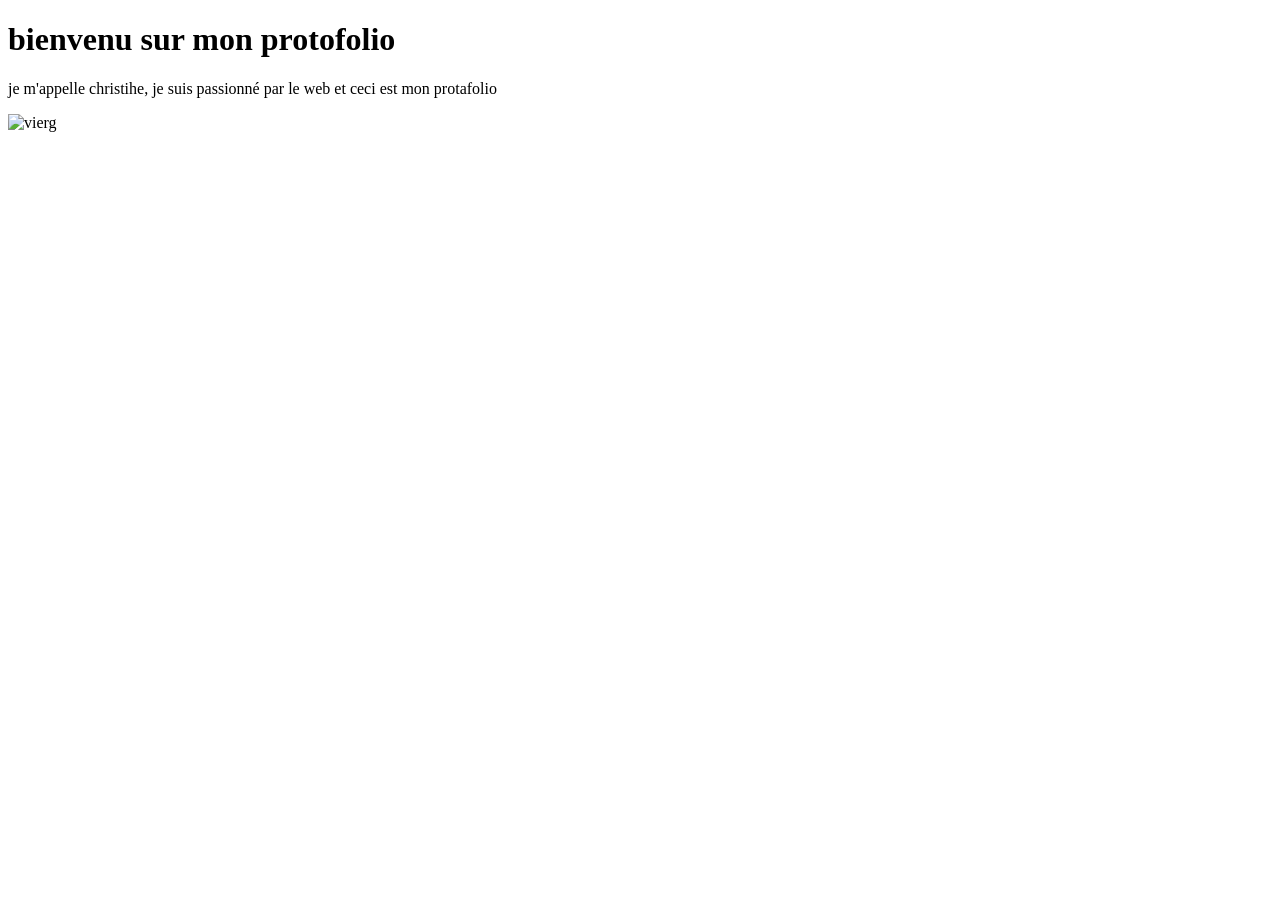
==== index.html @ c431d6fa "initialisation du projet" ====
<!DOCTYPE html>
<html lang="en">
<head>
    <meta charset="UTF-8">
    <meta name="viewport" content="width=device-width, initial-scale=1.0">
    <title>Mon Protofolio</title>
</head>
<body>
    <h1> bienvenu sur mon protofolio</h1>
    <p>je m'appelle christihe, je suis passionné par le web et ceci est mon protafolio</p>
    <img src="images enregistrées/création.JPG" alt="vierg"width="300">
</body>
</html>
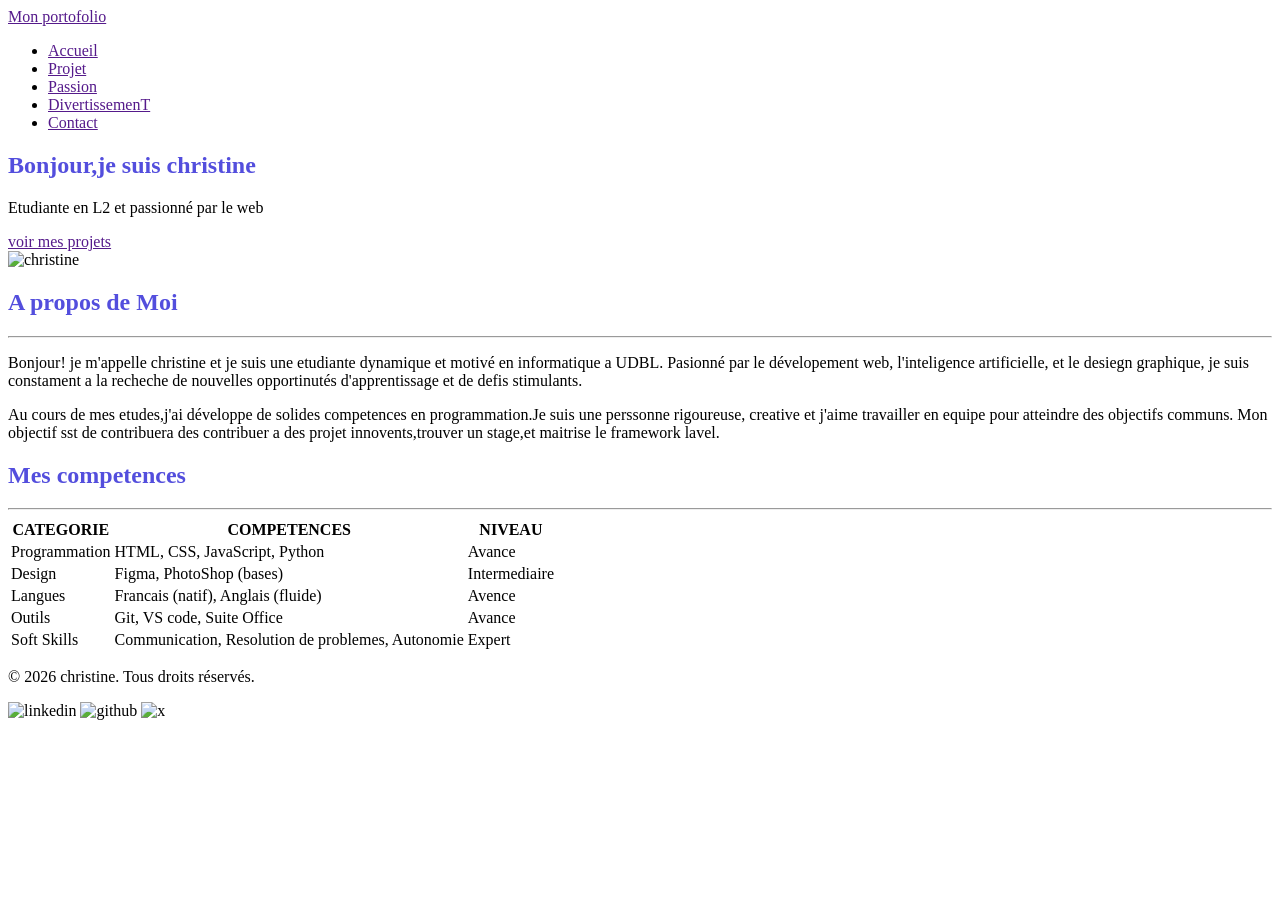
==== commit 894742b9: "finir la maquete et initialiser le style css" ====
--- a/index.html
+++ b/index.html
@@ -3,11 +3,97 @@
 <head>
     <meta charset="UTF-8">
     <meta name="viewport" content="width=device-width, initial-scale=1.0">
-    <title>Mon Protofolio</title>
+    <title>Mon portofolio</title>
+    <link rel="stylesheet" href="CSS/Style.css">
 </head>
 <body>
-    <h1> bienvenu sur mon protofolio</h1>
-    <p>je m'appelle christihe, je suis passionné par le web et ceci est mon protafolio</p>
-    <img src="images enregistrées/création.JPG" alt="vierg"width="300">
+ <header>
+    <div>
+        <a href="">Mon portofolio</a>
+    </div>
+    <nav>
+        <ul>
+            <li><a href="">Accueil</a></li>
+            <li><a href="">Projet</a></li>
+            <li><a href="">Passion</a></li>
+            <li><a href="">DivertissemenT</a></li>
+            <li><a href="">Contact</a></li>
+        </ul>
+    </nav>
+ </header>
+ <main>
+    <SEction>
+        <div>
+            <h1>Bonjour,je suis christine</h1>
+            <p>Etudiante en L2 et passionné par le web</p>
+            <a href="">voir mes projets</a>
+        </div>
+        <div>
+            <img src="image/christine.jpeg" alt="christine" width="300">
+        </div>
+    </SEction>
+    <Section>
+        <h1>A propos de Moi</h1>
+        <hr>
+        <P>
+            Bonjour! je m'appelle christine et je suis une etudiante  dynamique et motivé en 
+            informatique a UDBL. Pasionné par le dévelopement web, l'inteligence artificielle, et le 
+            desiegn graphique, je suis constament a la recheche de nouvelles opportinutés
+                         d'apprentissage et de defis stimulants.
+        </P>
+        <p>
+            Au cours de mes etudes,j'ai développe de solides competences en programmation.Je suis 
+            une perssonne rigoureuse, creative et j'aime travailler en equipe pour atteindre des objectifs
+            communs. Mon objectif sst de contribuera des contribuer a des projet innovents,trouver un stage,et
+                       maitrise le framework lavel. 
+        </p>
+    </Section>
+    <Section>
+        <h1>Mes competences</h1>
+        <hr>
+        <table>
+            <thead>
+                <tr>
+                    <th>CATEGORIE</th>
+                    <th>COMPETENCES</th>
+                    <th>NIVEAU</th>
+                </tr>
+            </thead>
+            <tbody>
+                <tr>
+                    <td>Programmation</td>
+                    <td>HTML, CSS, JavaScript, Python</td>
+                    <td>Avance</td>
+                </tr>
+                <tr>
+                    <td>Design</td>
+                    <td>Figma, PhotoShop (bases)</td>
+                    <td>Intermediaire</td>
+                </tr>
+                <tr>
+                    <td>Langues</td>
+                    <td>Francais (natif), Anglais (fluide)</td>
+                    <td>Avence</td>
+                </tr>
+                <tr>
+                    <td>Outils</td>
+                    <td>Git, VS code, Suite Office</td>
+                    <td>Avance</td>
+                </tr>
+                <tr>
+                    <td>Soft Skills</td>
+                    <td>Communication, Resolution de problemes, Autonomie</td>
+                    <td>Expert</td>
+                </tr>
+            </tbody>
+        </table>
+    </Section>
+ </main> 
+ <footer>
+    <p>© 2026 christine. Tous droits réservés.</p>
+    <img src="image/linkedin.jpg" alt="linkedin"width="22">
+    <img src="image/github.jpg" alt="github" width="10">
+    <img src="image/x.jpg" alt="x"width="22">
+ </footer>
 </body>
 </html>
--- a/CSS/Style.css
+++ b/CSS/Style.css
@@ -0,0 +1,13 @@
+:root{
+    --violet-doux:#6c63ff;
+    --violet-fonce:#534EDD;
+    --orange-vif:#FFA726;
+    --gris-tres-fonce:#333;
+    --gris-fonce:#666;
+    --gris-tres-clair:#F8F8F8;
+    --gris-clair:#EEE;
+
+}
+h1{
+    color: var(--violet-fonce)
+}
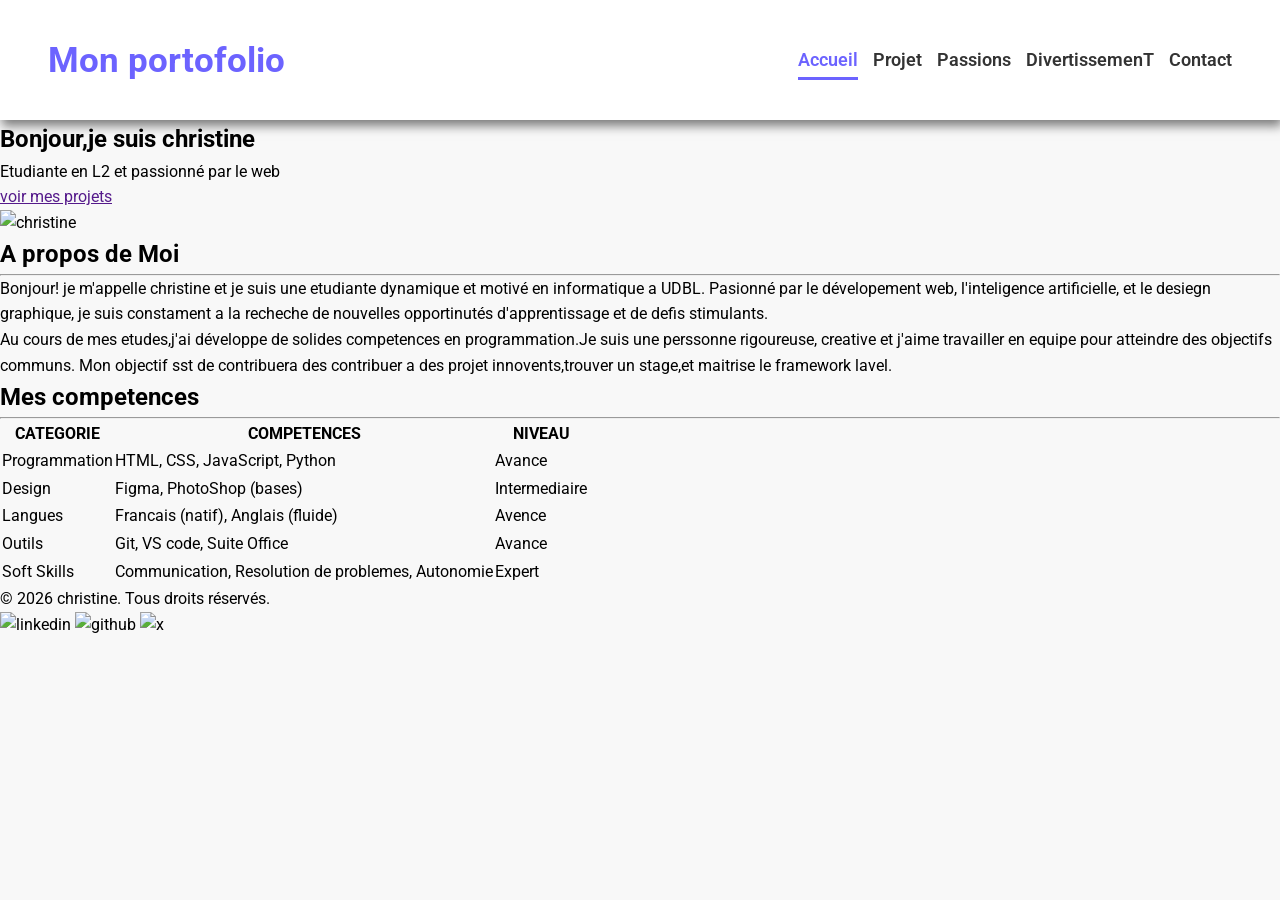
==== commit 83f35e79: "stylisation du menu et creation des autres pages" ====
--- a/index.html
+++ b/index.html
@@ -5,6 +5,9 @@
     <meta name="viewport" content="width=device-width, initial-scale=1.0">
     <title>Mon portofolio</title>
     <link rel="stylesheet" href="CSS/Style.css">
+    <link rel="preconnect" href="https://fonts.googleapis.com">
+<link rel="preconnect" href="https://fonts.gstatic.com" crossorigin>
+<link href="https://fonts.googleapis.com/css2?family=Roboto:ital,wght@0,100..900;1,100..900&display=swap" rel="stylesheet">
 </head>
 <body>
  <header>
@@ -13,11 +16,11 @@
     </div>
     <nav>
         <ul>
-            <li><a href="">Accueil</a></li>
-            <li><a href="">Projet</a></li>
-            <li><a href="">Passion</a></li>
-            <li><a href="">DivertissemenT</a></li>
-            <li><a href="">Contact</a></li>
+            <li><a href="index.html"class="active christine">Accueil</a></li>
+            <li><a href="projets.html">Projet</a></li>
+            <li><a href="passions.html">Passions</a></li>
+            <li><a href="divertissement.html">DivertissemenT</a></li>
+            <li><a href="contact">Contact</a></li>
         </ul>
     </nav>
  </header>
@@ -33,7 +36,7 @@
         </div>
     </SEction>
     <Section>
-        <h1>A propos de Moi</h1>
+        <h2>A propos de Moi</h2>
         <hr>
         <P>
             Bonjour! je m'appelle christine et je suis une etudiante  dynamique et motivé en 
@@ -49,7 +52,7 @@
         </p>
     </Section>
     <Section>
-        <h1>Mes competences</h1>
+        <h2>Mes competences</h2>
         <hr>
         <table>
             <thead>
@@ -96,4 +99,4 @@
     <img src="image/x.jpg" alt="x"width="22">
  </footer>
 </body>
-</html>+</html
--- a/CSS/Style.css
+++ b/CSS/Style.css
@@ -8,6 +8,78 @@
     --gris-clair:#EEE;
 
 }
-h1{
-    color: var(--violet-fonce)
+
+*{
+    margin: 0;
+    padding: 0;
+    box-sizing: border-box;
+}
+
+body{
+    background-color: var(--gris-tres-clair);
+    font-family: Roboto, sans-serif;
+    line-height: 1.6;
+}
+
+header{
+    background-color: white;
+    box-shadow: 2px 6px 10px rgba(0,0,0,0.5);
+    position:sticky;
+    top: 0;
+    z-index: 100;
+    display: flex;
+    justify-content: space-between;
+    align-items: center;
+    padding: 2rem 3rem;
+}
+
+header div a{
+    text-decoration: none;
+    font-size: 2.2rem;
+    font-weight: bold;
+    color: var(--violet-doux);
+}
+
+ul  li {
+    list-style: none;
+    margin-left: 15px;
+}
+
+ul{
+     display: flex;
+}
+
+ul li a{
+    text-decoration:none ;
+    color:var(--gris-tres-fonce);
+    font-weight: 600;
+    font-size: 1.1rem;
+    position: relative;
+    padding: 10px 0;
+    
+}
+
+ul li a:hover{
+    color:var(--violet-doux)
+}
+
+ul li a::after{
+    content: '';
+    position: absolute;
+    left: 0;
+    bottom: 0;
+    height: 3px;
+    width: 0;
+    background-color: var(--violet-doux);
+    transition:whidth 0.3s ease;
+}
+
+ul li a:hover::after{
+    width: 100%;
+}
+a.active{
+    color:var(--violet-doux);
+}
+a.active::after{
+    width: 100%;
 }
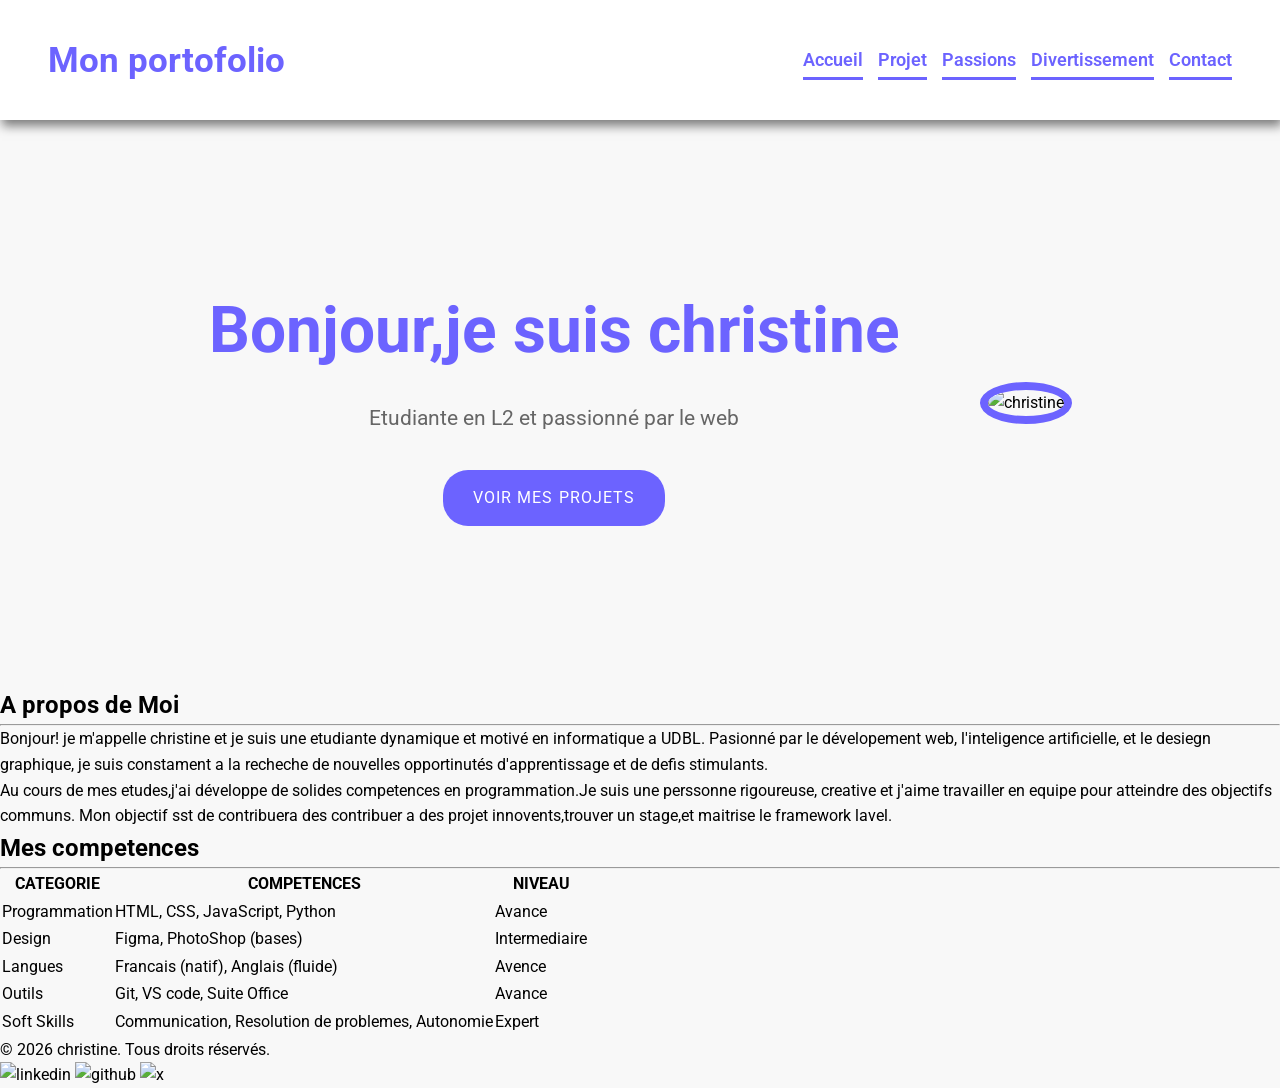
==== commit 3d02ca56: "Stylisation de la section hero" ====
--- a/index.html
+++ b/index.html
@@ -17,19 +17,19 @@
     <nav>
         <ul>
             <li><a href="index.html"class="active christine">Accueil</a></li>
-            <li><a href="projets.html">Projet</a></li>
-            <li><a href="passions.html">Passions</a></li>
-            <li><a href="divertissement.html">DivertissemenT</a></li>
-            <li><a href="contact">Contact</a></li>
+            <li><a href="projets.html"class="active christine">Projet</a></li>
+            <li><a href="passions.html"class="active christine">Passions</a></li>
+            <li><a href="divertissement.html"class="active christine">Divertissement</a></li>
+            <li><a href="Contact.html"class="active christine">Contact</a></li>
         </ul>
     </nav>
  </header>
  <main>
-    <SEction>
+    <SEction class="hero">
         <div>
             <h1>Bonjour,je suis christine</h1>
             <p>Etudiante en L2 et passionné par le web</p>
-            <a href="">voir mes projets</a>
+            <a href="projets.html">voir mes projets</a>
         </div>
         <div>
             <img src="image/christine.jpeg" alt="christine" width="300">
--- a/CSS/Style.css
+++ b/CSS/Style.css
@@ -80,6 +80,55 @@
 a.active{
     color:var(--violet-doux);
 }
+
 a.active::after{
     width: 100%;
-}+}
+
+.hero{
+    display: flex;
+    justify-content:center;
+    align-items: center;
+    gap: 5rem;
+    text-align: center;
+    margin: 10rem 2rem;
+}
+
+.hero img{
+    width: 300;
+    height: 300px;
+    object-fit: cover;
+    border-radius: 50%;
+    border: 8px solid var(--violet-doux);
+}
+
+.hero h1{
+    color:var(--violet-doux);
+    font-size: 4rem;
+    font-weight: 700;
+    margin-bottom: 1.2rem;
+}
+
+.hero p{
+    color: var(--gris-fonce);
+    font-size: 1.3rem;
+    margin-bottom: 1.2rem;
+}
+
+.hero a {
+    text-decoration: none;
+    display: inline-block;
+    background-color: var(--violet-doux);
+    color: white;
+    padding: 15px 30px;
+    border-radius: 25px;
+    text-transform: uppercase;
+    letter-spacing: 1.1px;
+    font-weight: 600px;
+    margin-top: 1rem;
+}
+
+.hero a:hover{
+    background-color: var(--violet-fonce);
+    transform: translateY(-3px);
+}
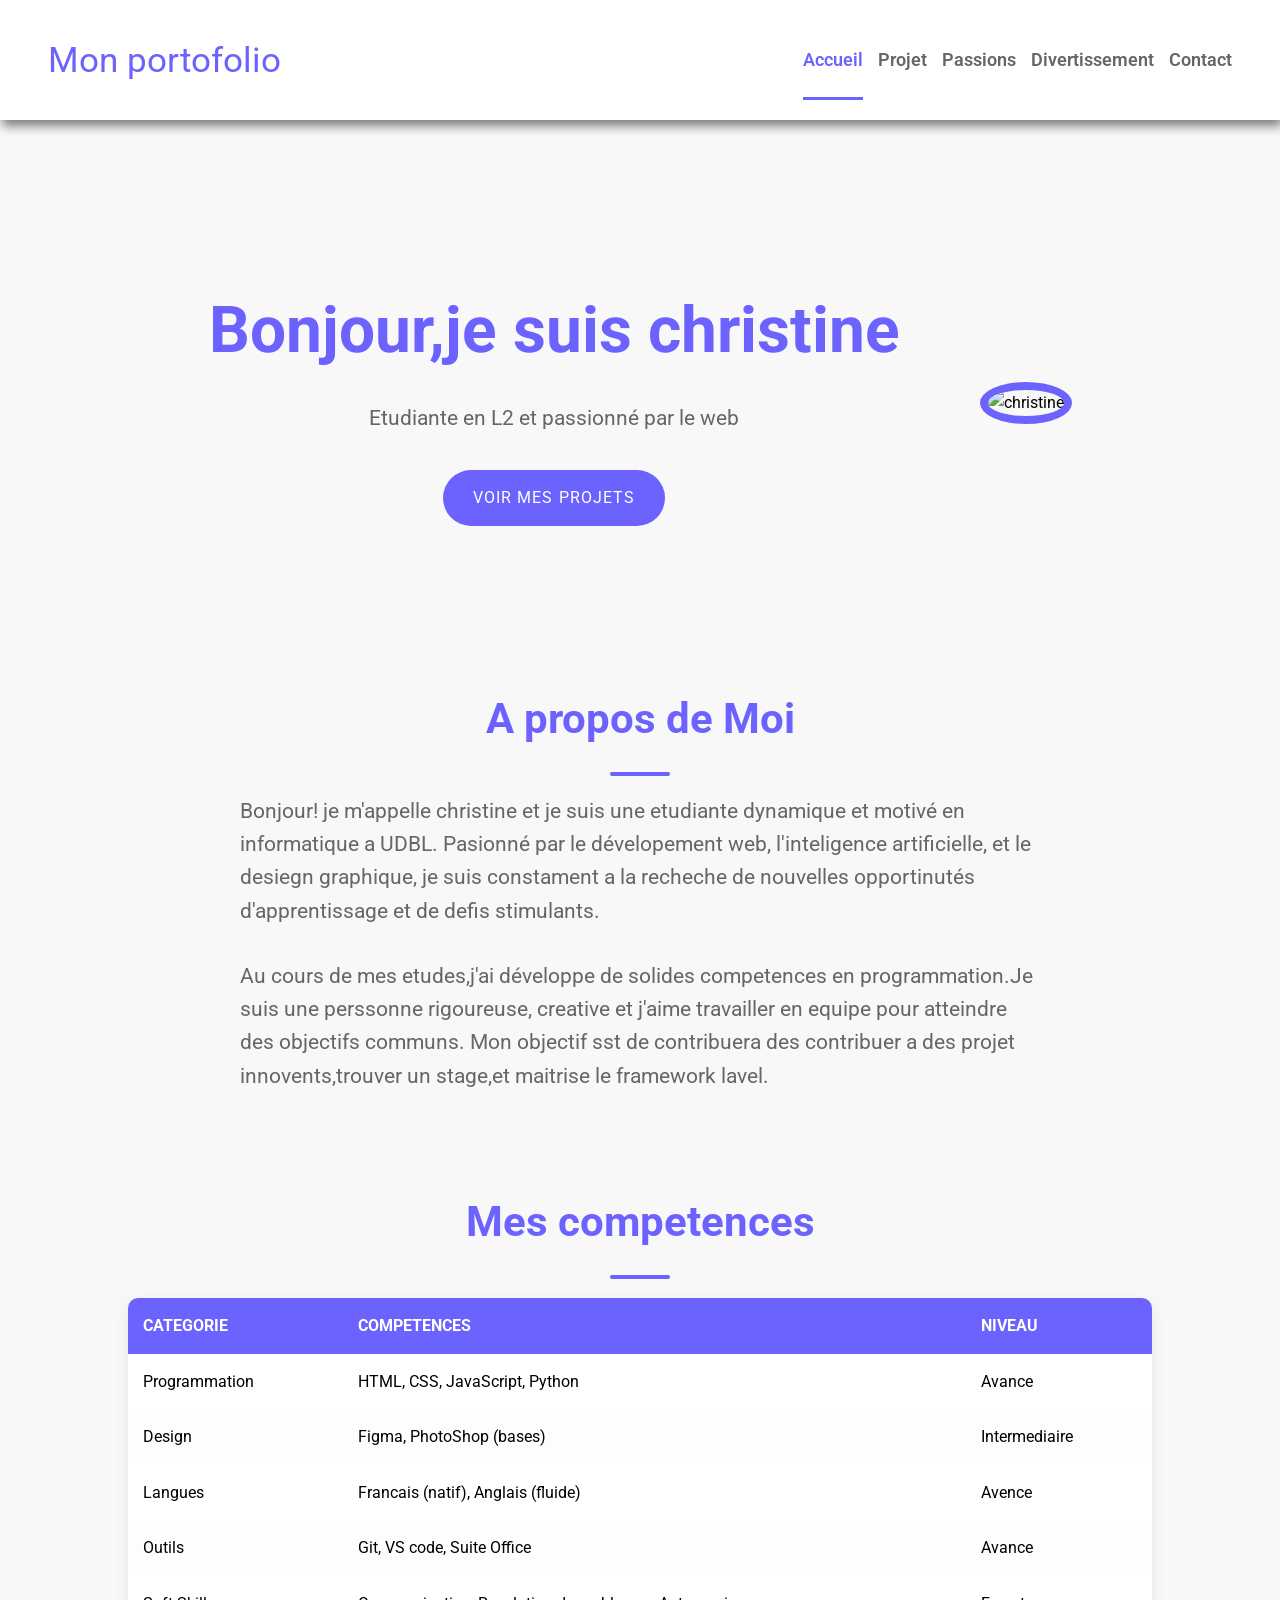
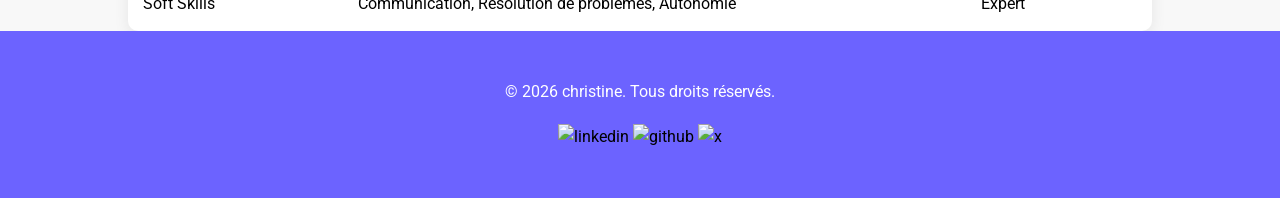
==== commit 9776b8d4: "creation de la pageprojet et contact" ====
--- a/index.html
+++ b/index.html
@@ -3,29 +3,31 @@
 <head>
     <meta charset="UTF-8">
     <meta name="viewport" content="width=device-width, initial-scale=1.0">
-    <title>Mon portofolio</title>
     <link rel="stylesheet" href="CSS/Style.css">
     <link rel="preconnect" href="https://fonts.googleapis.com">
-<link rel="preconnect" href="https://fonts.gstatic.com" crossorigin>
-<link href="https://fonts.googleapis.com/css2?family=Roboto:ital,wght@0,100..900;1,100..900&display=swap" rel="stylesheet">
+    <link rel="preconnect" href="https://fonts.gstatic.com" crossorigin>
+    <link href="https://fonts.googleapis.com/css2?family=Roboto:ital,wght@0,100..900;1,100..900&display=swap" rel="stylesheet">
+    <title>Mon portofolio</title>
+
 </head>
 <body>
- <header>
+  <header>
     <div>
         <a href="">Mon portofolio</a>
     </div>
     <nav>
         <ul>
-            <li><a href="index.html"class="active christine">Accueil</a></li>
-            <li><a href="projets.html"class="active christine">Projet</a></li>
-            <li><a href="passions.html"class="active christine">Passions</a></li>
-            <li><a href="divertissement.html"class="active christine">Divertissement</a></li>
-            <li><a href="Contact.html"class="active christine">Contact</a></li>
+            <li><a href="index.html"class="active">Accueil</a></li>
+            <li><a href="projets.html"class="">Projet</a></li>
+            <li><a href="passions.html"class="">Passions</a></li>
+            <li><a href="divertissement.html"class="">Divertissement</a></li>
+            <li><a href="Contact.html"class="">Contact</a></li>
         </ul>
     </nav>
  </header>
+
  <main>
-    <SEction class="hero">
+    <section class="hero">
         <div>
             <h1>Bonjour,je suis christine</h1>
             <p>Etudiante en L2 et passionné par le web</p>
@@ -35,9 +37,8 @@
             <img src="image/christine.jpeg" alt="christine" width="300">
         </div>
     </SEction>
-    <Section>
+    <Section class="apropos">
         <h2>A propos de Moi</h2>
-        <hr>
         <P>
             Bonjour! je m'appelle christine et je suis une etudiante  dynamique et motivé en 
             informatique a UDBL. Pasionné par le dévelopement web, l'inteligence artificielle, et le 
@@ -51,10 +52,9 @@
                        maitrise le framework lavel. 
         </p>
     </Section>
-    <Section>
-        <h2>Mes competences</h2>
-        <hr>
-        <table>
+    <Section class="competence">
+       <table> 
+         <h2>Mes competences</h2>
             <thead>
                 <tr>
                     <th>CATEGORIE</th>
@@ -95,8 +95,8 @@
  <footer>
     <p>© 2026 christine. Tous droits réservés.</p>
     <img src="image/linkedin.jpg" alt="linkedin"width="22">
-    <img src="image/github.jpg" alt="github" width="10">
+    <img src="image/github.jpg" alt="github" width="22">
     <img src="image/x.jpg" alt="x"width="22">
  </footer>
 </body>
-</html+</html>
--- a/CSS/Style.css
+++ b/CSS/Style.css
@@ -12,7 +12,7 @@
 *{
     margin: 0;
     padding: 0;
-    box-sizing: border-box;
+    box-sizing: content-box;
 }
 
 body{
@@ -33,10 +33,10 @@
     padding: 2rem 3rem;
 }
 
-header div a{
+header div a {
     text-decoration: none;
     font-size: 2.2rem;
-    font-weight: bold;
+    font-weight: hold;
     color: var(--violet-doux);
 }
 
@@ -49,36 +49,38 @@
      display: flex;
 }
 
-ul li a{
+ul li a {
     text-decoration:none ;
-    color:var(--gris-tres-fonce);
+    color: var(--gris-fonce);
     font-weight: 600;
     font-size: 1.1rem;
     position: relative;
-    padding: 10px 0;
-    
+    padding: 30px 0;  
 }
 
 ul li a:hover{
-    color:var(--violet-doux)
-}
-
-ul li a::after{
+    color: var(--violet-doux);
+    border-bottom: 2px solid var(--violet-doux) ;
+    transition: 0.5s ease;
+}
+
+ul li a.active::after{
     content: '';
     position: absolute;
     left: 0;
     bottom: 0;
     height: 3px;
-    width: 0;
-    background-color: var(--violet-doux);
-    transition:whidth 0.3s ease;
+    display: block;
+    width: 60px;
+    background-color: var(--violet-doux);
+    transition: 0.3s ease;
 }
 
 ul li a:hover::after{
     width: 100%;
 }
 a.active{
-    color:var(--violet-doux);
+    color: var(--violet-doux);
 }
 
 a.active::after{
@@ -121,14 +123,335 @@
     background-color: var(--violet-doux);
     color: white;
     padding: 15px 30px;
-    border-radius: 25px;
+    border-radius: 50px;
     text-transform: uppercase;
     letter-spacing: 1.1px;
     font-weight: 600px;
     margin-top: 1rem;
-}
-
-.hero a:hover{
+    transition: background-color 0.35 ease,transform 0.25 ease;
+}
+
+.hero a:hover {
     background-color: var(--violet-fonce);
     transform: translateY(-3px);
 }
+
+.apropos{
+    width: 800px;
+    margin: 6rem auto;
+    text-align: centre;
+}
+
+section.apropos h2{
+    color: var(--violet-doux);
+    font-size: 2.6rem;
+    font-weight: 700;
+    position: relative;
+    text-align: center;
+}
+
+section h2::after {
+    content: '';
+    display: block;
+    width: 60px;
+    height: 4px;
+    background-color: var(--violet-doux);
+    margin: 1.2rem auto;
+    border-radius: 2px;
+}
+
+.apropos p{
+    margin-bottom: 2rem;
+    color: var(--gris-fonce);
+    font-size: 1.3rem;
+}
+section.competence h2 {
+    color: var(--violet-doux);
+    font-size: 2.6rem;
+    font-weight: 700;
+    position: relative;
+    text-align: center;
+}
+
+section.competence h2::after{
+    content: '';
+    display: block;
+    width: 60px;
+    height: 4px;
+    background-color: var(--violet-doux);
+    margin: 1.2rem auto;
+    border-radius: 2px;
+}
+
+.competence table {
+    width: 80%;
+    margin: 0 auto;
+    border-collapse: collapse;
+    background-color: #fff;
+    box-shadow: 0 5px 15px rgba(0, 0, 0,0.08);
+    border-radius: 10px;
+    overflow: hidden;
+}
+
+.competence table th, .competence table td {
+    padding: 15px;
+}
+
+.competence table thead {
+    background-color: var(--violet-doux);
+    color: #fff;
+    text-transform: uppercase;
+}
+
+.competence table tbody td {
+    /* ajouter une bordure de 1px en bas de chaque cellule*/
+    border-bottom: 1x solid var(--gris-clair);
+}
+
+.competence table tbody tr:nth-child(even) {
+    background-color: #fdfdfd;
+}
+
+.competence table tbody tr {
+    transition: background-color 0.3s ease;
+}
+
+.competence table tbody tr:hover {
+    background-color: #f0f0f0;
+}
+
+.competence table thead th{
+    text-align: left;
+}
+
+footer {
+    margin-top: 3rrem;
+    background-color: var(--violet-doux);
+    padding: 3rem 0;
+    text-align: center;
+}
+
+footer p {
+    color: white;
+    margin-bottom: 1.2rem;
+}
+
+footer a {
+    display: inline-block;
+    font-size: 1.6rem;
+    color: white;
+    margin: 0 10px;
+    transition: color 0.3s ease,transform 0.2s ease;
+}
+
+footer a:hover {
+    color: var(--orange-vif);
+    transform: translateY(-3px);
+}
+
+/* Styles pour la page Contact */
+.contact-container {
+    display: flex;
+    justify-content: space-around;
+    align-items: flex-start;
+    flex-wrap: wrap;
+    padding: 5rem 2rem;
+    max-width: 1000px;
+    margin: 0 auto;
+    gap: 3rem;
+}
+
+.contact-form, .contact-info {
+    background: white;
+    padding: 2rem;
+    border-radius: 15px;
+    box-shadow: 0 5px 15px rgba(0,0,0,0.05);
+    flex: 1;
+    min-width: 300px;
+}
+
+.form-group {
+    margin-bottom: 1.5rem;
+}
+
+.form-group label {
+    display: block;
+    margin-bottom: 0.5rem;
+    color: var(--gris-tres-fonce);
+    font-weight: 600;
+}
+
+.form-group input {
+    width: 100%;
+    padding: 12px;
+    border: 1px solid var(--gris-clair);
+    border-radius: 8px;
+    font-family: inherit;
+    box-sizing: border-box; /* Important pour garder la largeur correcte */
+}
+
+.btn-submit {
+    background-color: var(--violet-doux);
+    color: white;
+    border: none;
+    padding: 12px 25px;
+    border-radius: 50px;
+    cursor: pointer;
+    font-weight: 600;
+    text-transform: uppercase;
+    transition: background 0.3s;
+}
+
+.btn-submit:hover {
+    background-color: var(--violet-fonce);
+}
+
+.contact-info h2, .contact-form h2 {
+    color: var(--violet-doux);
+    margin-bottom: 1.5rem;
+}
+
+.social-links-contact {
+    margin-top: 2rem;
+    display: flex;
+    gap: 1rem;
+}
+
+.social-links-contact a {
+    text-decoration: none;
+    padding: 10px 20px;
+    border-radius: 5px;
+    color: white;
+    font-weight: bold;
+}
+
+.whatsapp { background-color: #25D366; }
+.telegram { background-color: #0088cc; }
+
+.contact-info a {
+    color: var(--violet-doux);
+    text-decoration: none;
+}
+
+/* --- SECTION PROJETS --- */
+
+.projets {
+    padding: 4rem 2rem;
+    max-width: 1200px;
+    margin: 0 auto;
+}
+
+.projets h2 {
+    text-align: center;
+    color: var(--violet-doux);
+    font-size: 2.5rem;
+    margin-bottom: 0.5rem;
+}
+
+.line {
+    width: 80px;
+    height: 4px;
+    background-color: var(--violet-doux);
+    margin: 0 auto 3rem auto;
+    border-radius: 2px;
+}
+
+/* Grille des projets */
+.projets main {
+    display: grid;
+    grid-template-columns: repeat(auto-fit, minmax(320px, 1fr));
+    gap: 2.5rem;
+}
+
+/* Carte de projet individuelle */
+.projets main > div {
+    background-color: white;
+    border-radius: 15px;
+    overflow: hidden;
+    box-shadow: 0 10px 20px rgba(0,0,0,0.05);
+    transition: transform 0.3s ease;
+    display: flex;
+    flex-direction: column;
+}
+
+.projets main > div:hover {
+    transform: translateY(-10px);
+}
+
+.projets img[width="300"] {
+    width: 100%;
+    height: 200px;
+    object-fit: cover;
+}
+
+/* Contenu textuel de la carte */
+.projets main > div > div {
+    padding: 1.5rem;
+    display: flex;
+    flex-direction: column;
+    flex-grow: 1;
+}
+
+.projets h3 {
+    color: var(--violet-doux);
+    font-size: 1.4rem;
+    margin-bottom: 0.8rem;
+}
+
+.projets p {
+    color: var(--gris-fonce);
+    font-size: 1rem;
+    line-height: 1.5;
+    margin-bottom: 1.5rem;
+    flex-grow: 1;
+}
+
+/* Tags (HTML, CSS, etc.) */
+.tags, .projets main > div > div > div:nth-child(3) {
+    display: flex;
+    gap: 0.5rem;
+    flex-wrap: wrap;
+    margin-bottom: 1.5rem;
+}
+
+.tags span, .projets main > div > div > div:nth-child(3) span {
+    background-color: var(--gris-tres-clair);
+    color: var(--violet-doux);
+    padding: 4px 12px;
+    border-radius: 20px;
+    font-size: 0.85rem;
+    font-weight: 600;
+    border: 1px solid var(--gris-clair);
+}
+
+/* Boutons Code et Demo */
+.button, .projets main > div > div > div:last-child {
+    display: flex;
+    align-items: center;
+    gap: 1.5rem;
+    border-top: 1px solid var(--gris-clair);
+    padding-top: 1rem;
+}
+
+.projets a {
+    text-decoration: none;
+    color: var(--gris-tres-fonce);
+    font-weight: 600;
+    font-size: 0.9rem;
+    display: flex;
+    align-items: center;
+    gap: 5px;
+}
+
+.projets a:hover {
+    color: var(--violet-doux);
+}
+
+.projets .button img, .projets main > div > div > div:last-child img {
+    border-radius: 4px;
+    transition: opacity 0.3s;
+}
+
+.projets .button img:hover {
+    opacity: 0.8;
+}
